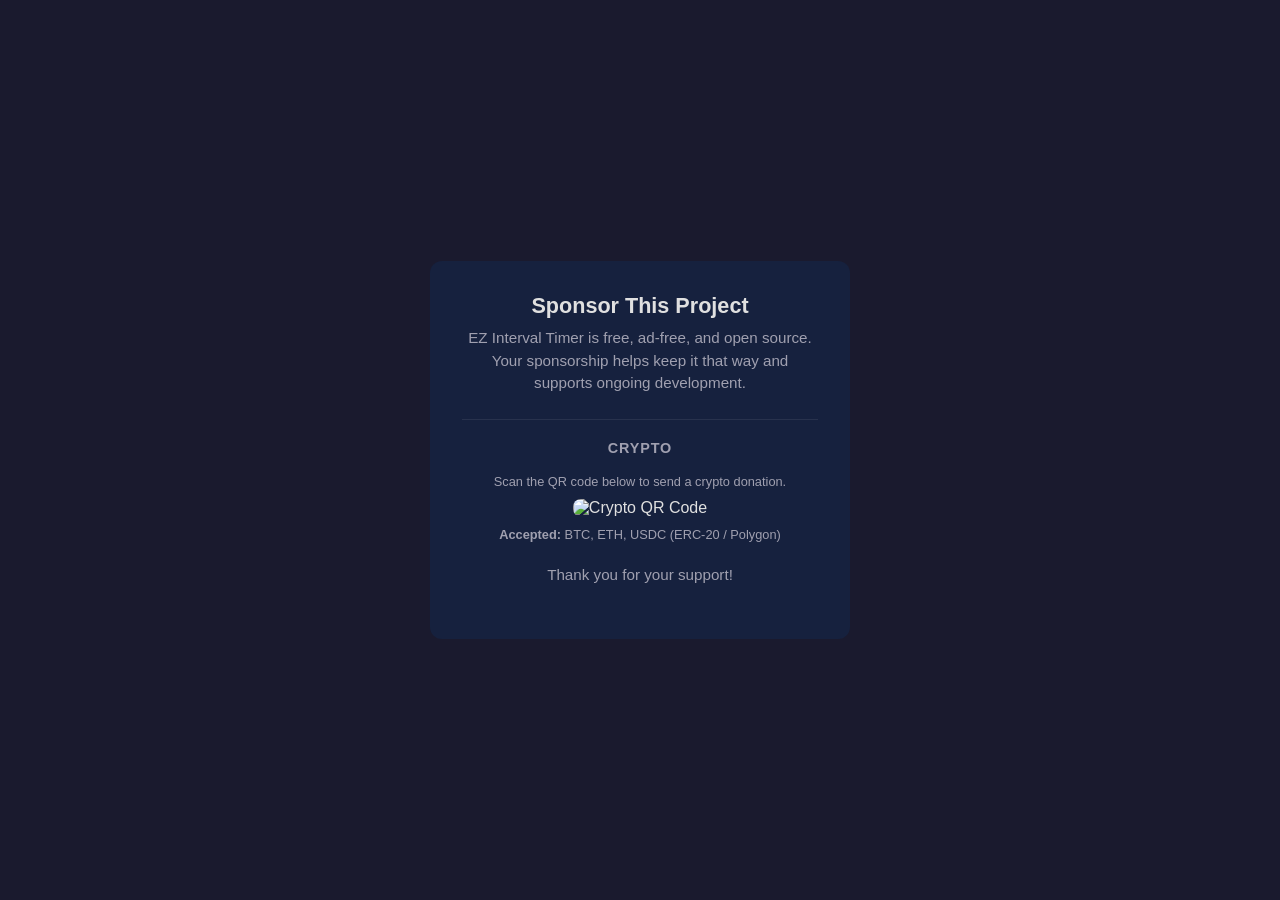
==== SPONSOR.en.html @ 4b4dd5b7 "Use HTML pages for Sponsor pages" ====
<!DOCTYPE html>
<html lang="en">
<head>
  <meta charset="UTF-8">
  <meta name="viewport" content="width=device-width, initial-scale=1.0">
  <title>Sponsor — EZ Interval Timer</title>
  <style>
    :root {
      --bg: #1a1a2e;
      --surface: #16213e;
      --text: #e0e0e0;
      --text-secondary: #a0a0b0;
      --accent: #e94560;
      --radius: 12px;
    }
    *, *::before, *::after { box-sizing: border-box; margin: 0; padding: 0; }
    body {
      font-family: -apple-system, BlinkMacSystemFont, 'Segoe UI', Roboto, sans-serif;
      background: var(--bg);
      color: var(--text);
      min-height: 100dvh;
      display: flex;
      align-items: center;
      justify-content: center;
      padding: 1.5rem;
    }
    .card {
      background: var(--surface);
      border-radius: var(--radius);
      padding: 2rem 2rem 1.75rem;
      max-width: 420px;
      width: 100%;
      text-align: center;
    }
    .card h1 {
      font-size: 1.35rem;
      margin-bottom: 0.5rem;
    }
    .card p {
      color: var(--text-secondary);
      font-size: 0.95rem;
      line-height: 1.5;
      margin-bottom: 1.5rem;
    }
    .divider {
      border: none;
      border-top: 1px solid rgba(255,255,255,0.08);
      margin: 1.25rem 0;
    }
    .method h2 {
      font-size: 0.9rem;
      text-transform: uppercase;
      letter-spacing: 0.06em;
      color: var(--text-secondary);
      margin-bottom: 1rem;
    }
    .method img {
      max-width: 200px;
      height: auto;
      border-radius: 8px;
      margin-bottom: 0.5rem;
    }
    .method .note {
      font-size: 0.8rem;
      color: var(--text-secondary);
      margin-bottom: 0.5rem;
    }
    .thanks {
      font-size: 0.85rem;
      color: var(--text-secondary);
      margin-top: 1.25rem;
    }
  </style>
</head>
<body>
<div class="card">
  <h1>Sponsor This Project</h1>
  <p>EZ Interval Timer is free, ad-free, and open source. Your sponsorship helps keep it that way and supports ongoing development.</p>

  <hr class="divider">

  <div class="method">
    <h2>Crypto</h2>
    <p class="note">Scan the QR code below to send a crypto donation.</p>
    <img src="./sponsor/crypto-qr.png" alt="Crypto QR Code">
    <p class="note"><strong>Accepted:</strong> BTC, ETH, USDC (ERC-20 / Polygon)</p>
  </div>

  <p class="thanks">Thank you for your support!</p>
</div>
</body>
</html>
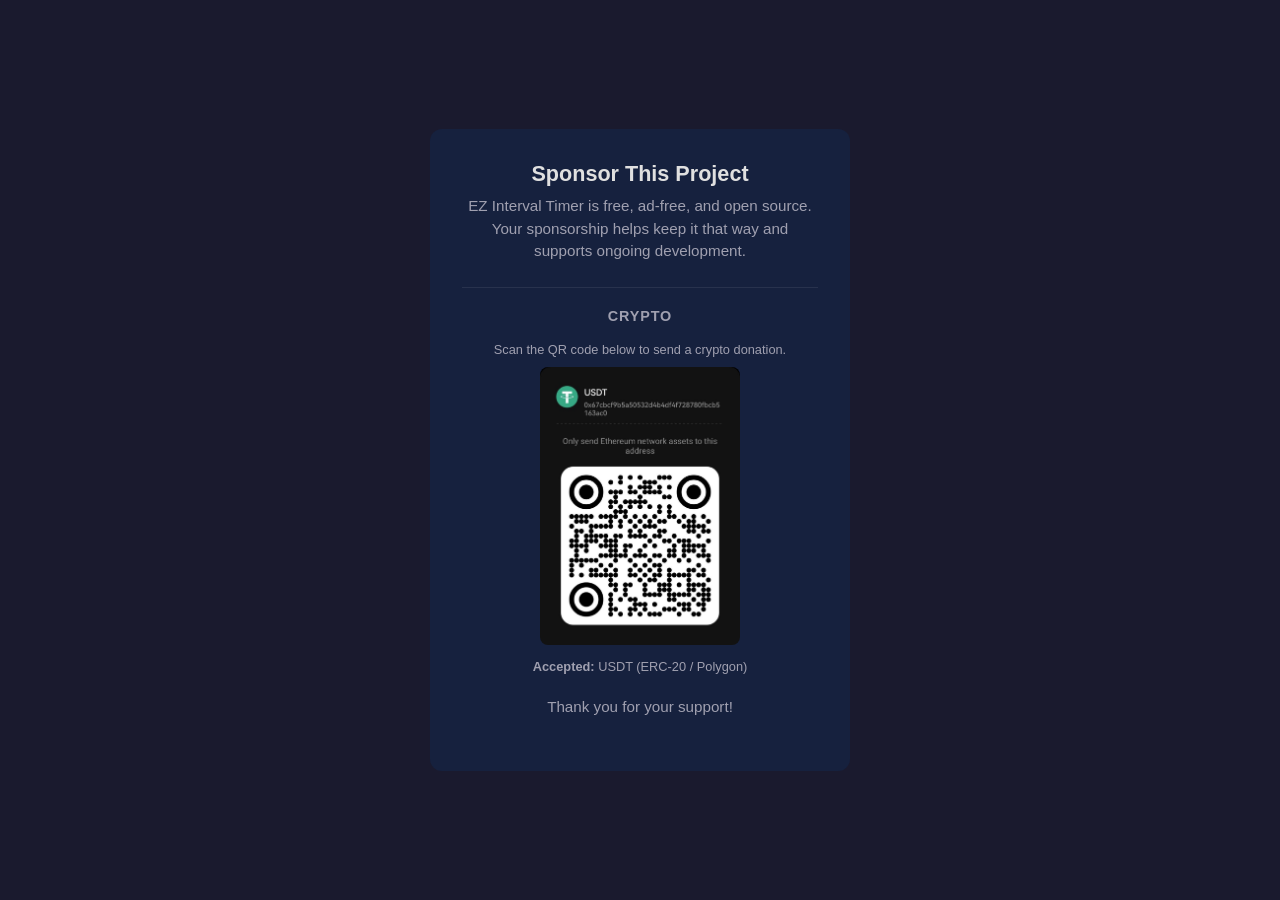
==== commit 36b34f97: "Update QR codes" ====
--- a/SPONSOR.en.html
+++ b/SPONSOR.en.html
@@ -83,7 +83,7 @@
     <h2>Crypto</h2>
     <p class="note">Scan the QR code below to send a crypto donation.</p>
     <img src="./sponsor/crypto-qr.png" alt="Crypto QR Code">
-    <p class="note"><strong>Accepted:</strong> BTC, ETH, USDC (ERC-20 / Polygon)</p>
+    <p class="note"><strong>Accepted:</strong> USDT (ERC-20 / Polygon)</p>
   </div>
 
   <p class="thanks">Thank you for your support!</p>
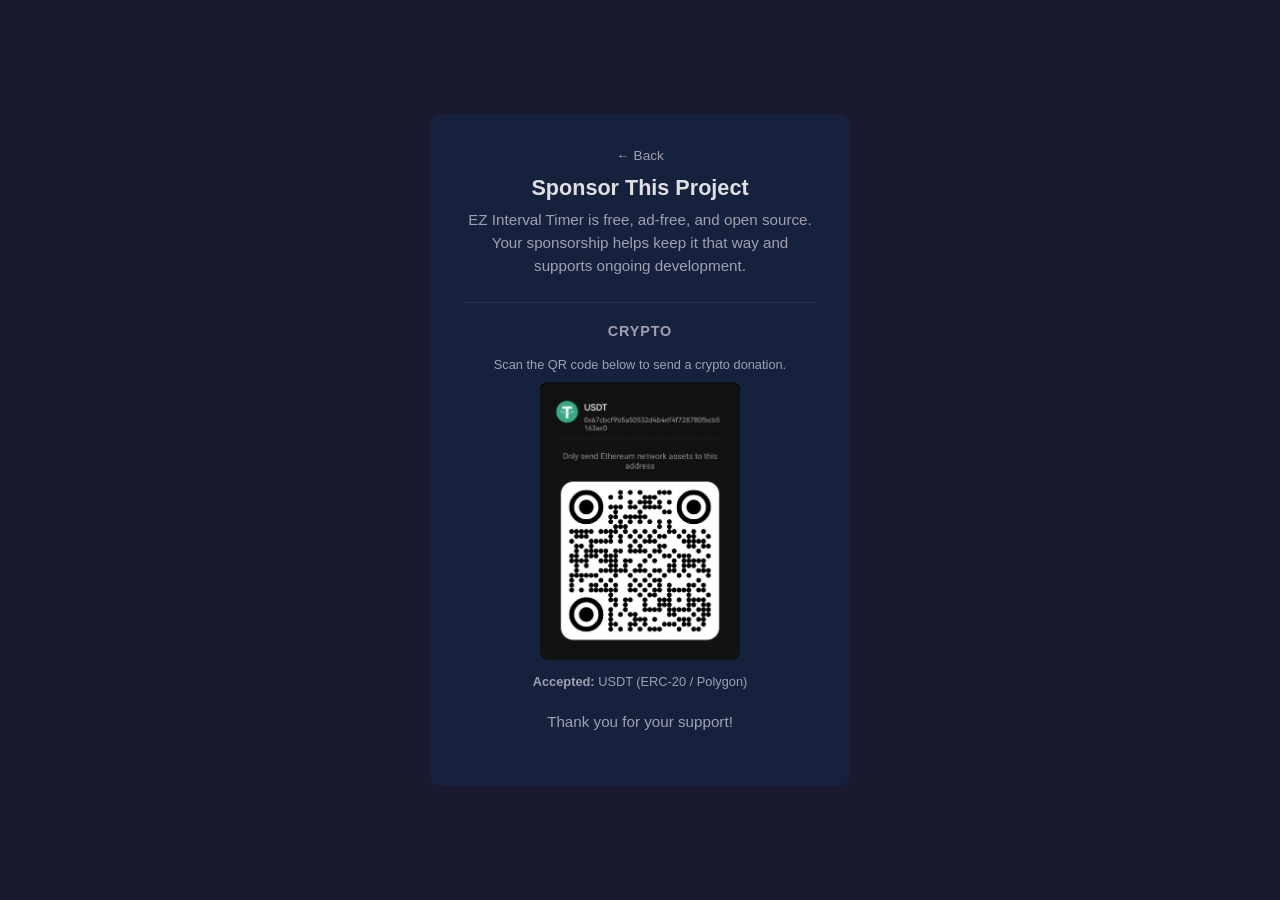
==== commit 537e03ad: "Fix back links" ====
--- a/SPONSOR.en.html
+++ b/SPONSOR.en.html
@@ -70,10 +70,20 @@
       color: var(--text-secondary);
       margin-top: 1.25rem;
     }
+    .back-link {
+      display: inline-block;
+      font-size: 0.85rem;
+      color: var(--text-secondary);
+      text-decoration: none;
+      margin-bottom: 0.75rem;
+      transition: color 0.2s;
+    }
+    .back-link:hover { color: var(--text); }
   </style>
 </head>
 <body>
 <div class="card">
+  <a href="https://steven-chau.github.io/ez-interval-timer/" class="back-link">&larr; Back</a>
   <h1>Sponsor This Project</h1>
   <p>EZ Interval Timer is free, ad-free, and open source. Your sponsorship helps keep it that way and supports ongoing development.</p>
 
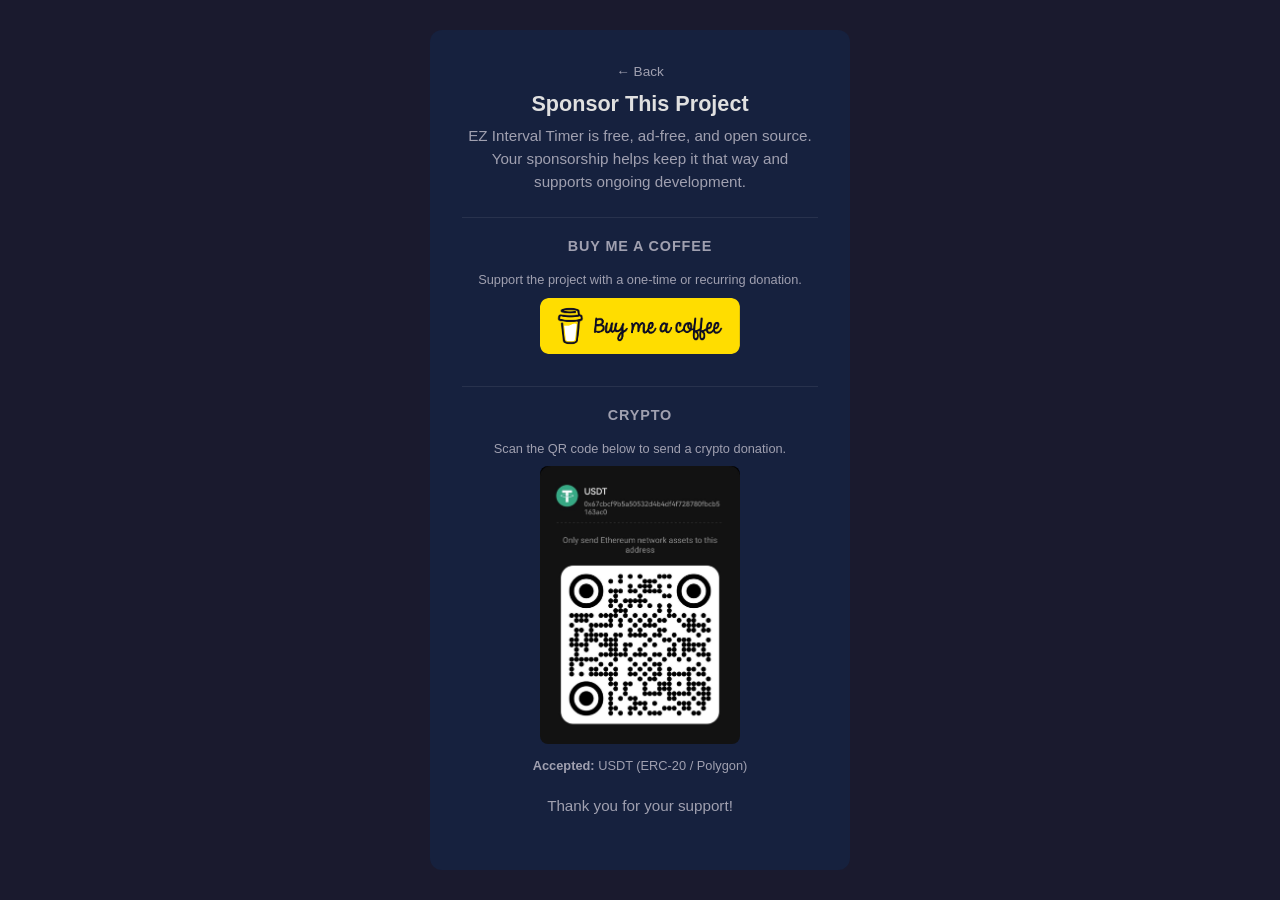
==== commit cc1dc404: "Add BMC" ====
--- a/SPONSOR.en.html
+++ b/SPONSOR.en.html
@@ -79,6 +79,7 @@
       transition: color 0.2s;
     }
     .back-link:hover { color: var(--text); }
+    .bmac-img { max-width: 180px; height: auto; display: inline-block; }
   </style>
 </head>
 <body>
@@ -86,6 +87,14 @@
   <a href="https://steven-chau.github.io/ez-interval-timer/" class="back-link">&larr; Back</a>
   <h1>Sponsor This Project</h1>
   <p>EZ Interval Timer is free, ad-free, and open source. Your sponsorship helps keep it that way and supports ongoing development.</p>
+
+  <hr class="divider">
+
+  <div class="method">
+    <h2>Buy Me a Coffee</h2>
+    <p class="note">Support the project with a one-time or recurring donation.</p>
+    <a href="https://buymeacoffee.com/stevenchau" target="_blank" rel="noopener"><img src="./img/bmc-button.png" alt="Buy Me a Coffee" class="bmac-img"></a>
+  </div>
 
   <hr class="divider">
 
